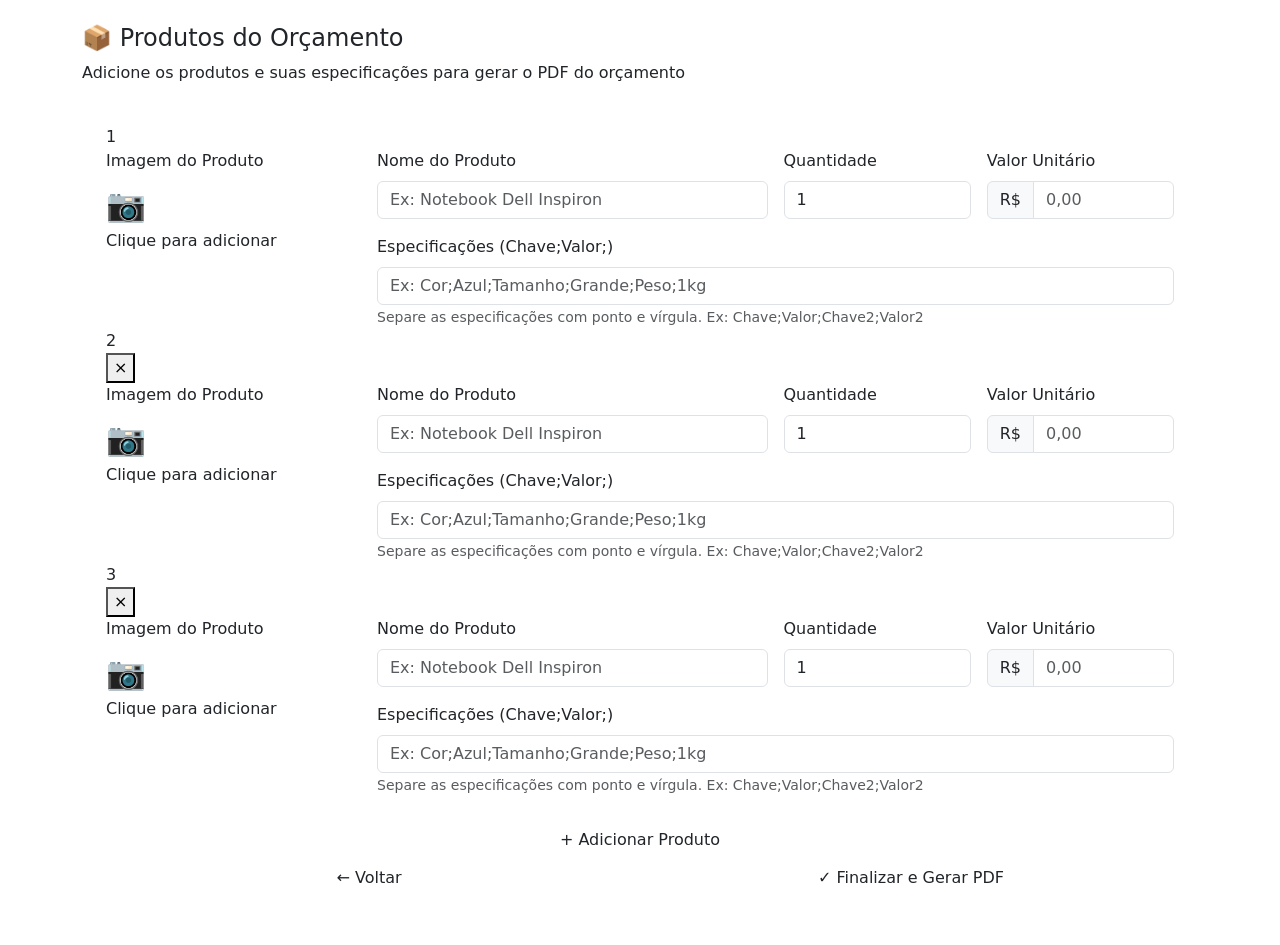
==== templates/cadastro_produtos.html @ 95ba4cf1 "Commit" ====
<!DOCTYPE html>
<html lang="pt-BR">
<head>
    <meta charset="UTF-8">
    <meta name="viewport" content="width=device-width, initial-scale=1.0">
    <title>Cadastro de Produtos</title>
    <link href="https://cdn.jsdelivr.net/npm/bootstrap@5.3.0/dist/css/bootstrap.min.css" rel="stylesheet">
    <link rel="stylesheet" href="{{ url_for('static', filename='css/cadastroproduto.css') }}">
</head>
<body>
    <div class="container py-4">
        <div class="main-card">
            <div class="card-header-custom">
                <h4>📦 Produtos do Orçamento</h4>
                <p>Adicione os produtos e suas especificações para gerar o PDF do orçamento</p>
            </div>
            
            <div class="card-body p-4">
                <form method="POST" action="/gerar-orcamento" enctype="multipart/form-data" id="formProdutos">
                    <div id="container-produtos">
                        <!-- Produtos serão adicionados aqui -->
                    </div>

                    <div class="text-center mt-4">
                        <button type="button" class="btn btn-primary-custom" onclick="addProduto()">
                            + Adicionar Produto
                        </button>
                    </div>

                    <div class="action-buttons">
                        <div class="row g-3">
                            <div class="col-md-6">
                                <a href="/" class="w-100">
                                    <button type="button" class="btn btn-secondary-custom w-100">
                                        ← Voltar
                                    </button>
                                </a>
                            </div>
                            <div class="col-md-6">
                                <button type="submit" class="btn btn-success-custom w-100">
                                    ✓ Finalizar e Gerar PDF
                                </button>
                            </div>
                        </div>
                    </div>
                </form>
            </div>
        </div>
    </div>

    <script>
        let produtoCount = 0;

        function createProdutoHTML(index) {
            return `
                <div class="produto-card" data-index="${index}">
                    <div class="produto-number">${index + 1}</div>
                    ${index > 0 ? '<button type="button" class="btn-remove" onclick="removeProduto(this)" title="Remover produto">×</button>' : ''}
                    
                    <div class="row g-3">
                        <div class="col-md-3">
                            <label class="form-label">Imagem do Produto</label>
                            <input type="file" class="form-control d-none" name="prod_foto[]" accept="image/*" id="fileInput${index}" onchange="previewImage(this, ${index})">
                            <div class="image-preview" onclick="document.getElementById('fileInput${index}').click()" id="preview${index}">
                                <div class="image-placeholder">
                                    <div style="font-size: 2rem;">📷</div>
                                    <div>Clique para adicionar</div>
                                </div>
                            </div>
                        </div>

                        <div class="col-md-9">
                            <div class="row g-3">
                                <div class="col-md-6">
                                    <label class="form-label">Nome do Produto</label>
                                    <input type="text" class="form-control" name="prod_nome[]" placeholder="Ex: Notebook Dell Inspiron">
                                </div>

                                <div class="col-md-3">
                                    <label class="form-label">Quantidade</label>
                                    <input type="number" class="form-control" name="prod_quant[]" placeholder="0" min="1" value="1">
                                </div>

                                <div class="col-md-3">
                                    <label class="form-label">Valor Unitário</label>
                                    <div class="input-group">
                                        <span class="input-group-text">R$</span>
                                        <input type="number" step="0.01" class="form-control" name="prod_valor[]" placeholder="0,00" min="0">
                                    </div>
                                </div>

                                <div class="col-12">
                                    <label class="form-label">Especificações (Chave;Valor;)</label>
                                    <input type="text" class="form-control" name="prod_specs[]" placeholder="Ex: Cor;Azul;Tamanho;Grande;Peso;1kg">
                                    <small class="text-muted">Separe as especificações com ponto e vírgula. Ex: Chave;Valor;Chave2;Valor2</small>
                                </div>
                            </div>
                        </div>
                    </div>
                </div>
            `;
        }

        function addProduto() {
            const container = document.getElementById('container-produtos');
            const newProduto = document.createElement('div');
            newProduto.innerHTML = createProdutoHTML(produtoCount);
            container.appendChild(newProduto.firstElementChild);
            produtoCount++;
            updateProdutoNumbers();
        }

        function removeProduto(btn) {
            const card = btn.closest('.produto-card');
            card.style.opacity = '0';
            card.style.transform = 'scale(0.9)';
            setTimeout(() => {
                card.remove();
                updateProdutoNumbers();
            }, 200);
        }

        function updateProdutoNumbers() {
            const produtos = document.querySelectorAll('.produto-card');
            produtos.forEach((produto, index) => {
                const numberBadge = produto.querySelector('.produto-number');
                if (numberBadge) {
                    numberBadge.textContent = index + 1;
                }
            });
        }

        function previewImage(input, index) {
            const preview = document.getElementById('preview' + index);
            const file = input.files[0];
            
            if (file) {
                const reader = new FileReader();
                reader.onload = function(e) {
                    preview.innerHTML = `<img src="${e.target.result}" alt="Preview">`;
                }
                reader.readAsDataURL(file);
            }
        }

        // Adiciona 3 produtos iniciais
        for (let i = 0; i < 3; i++) {
            addProduto();
        }
    </script>
</body>
</html>
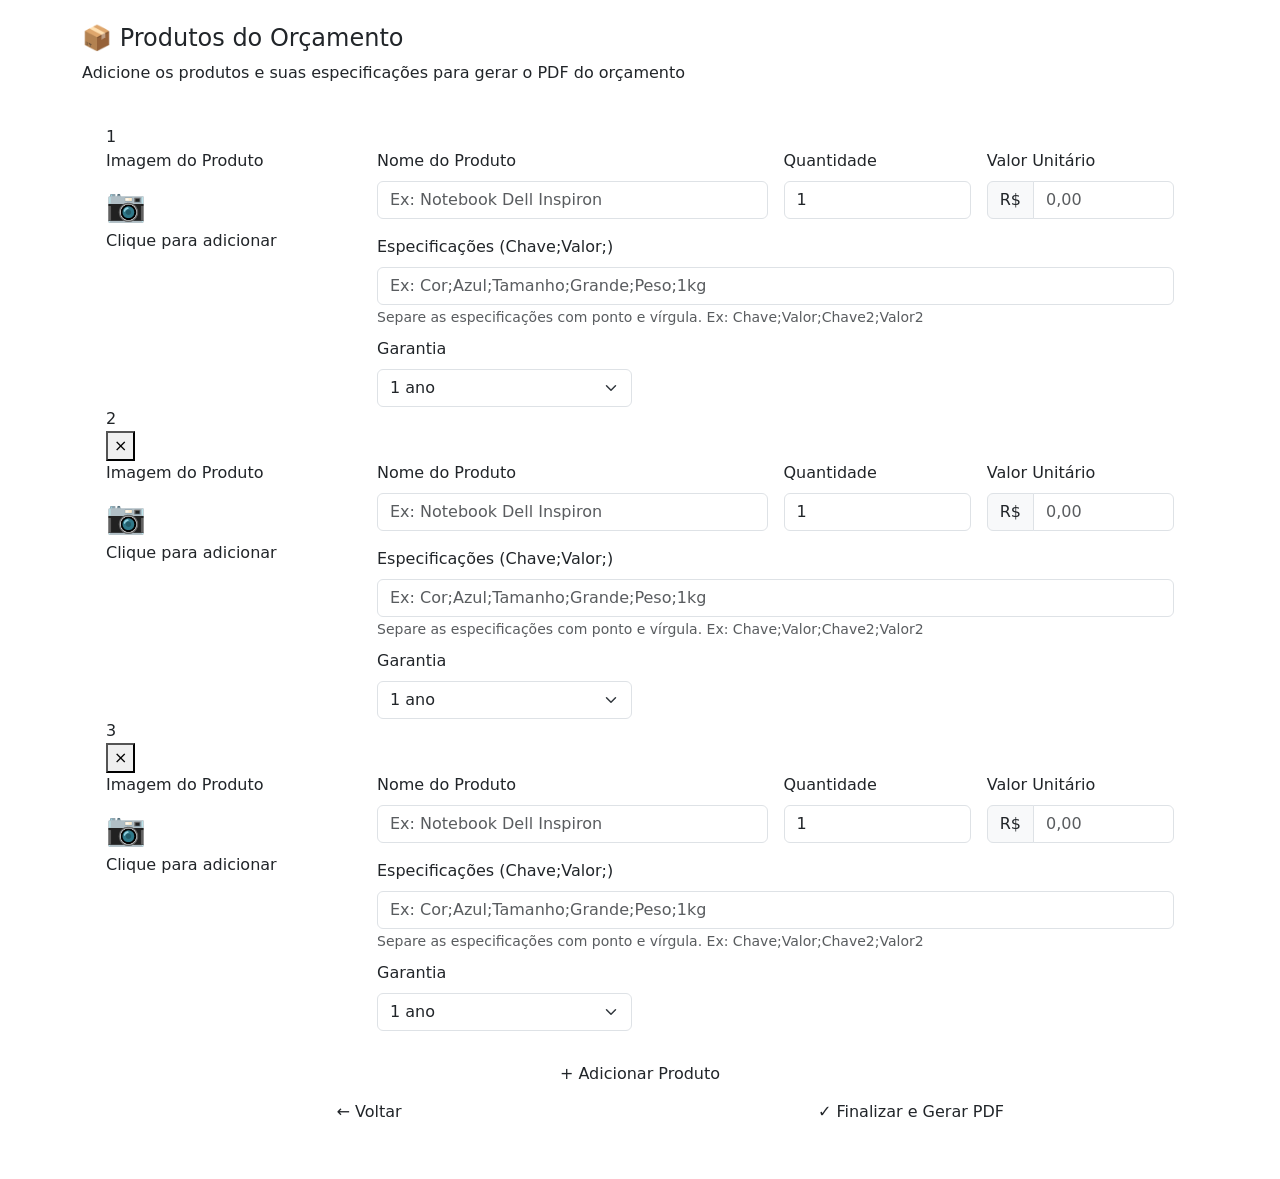
==== commit d3d21e31: "Implementar o gerenciamento de dados do cliente e aprimorar a interface do usuário para o registro d" ====
--- a/templates/cadastro_produtos.html
+++ b/templates/cadastro_produtos.html
@@ -7,6 +7,7 @@
     <link href="https://cdn.jsdelivr.net/npm/bootstrap@5.3.0/dist/css/bootstrap.min.css" rel="stylesheet">
     <link rel="stylesheet" href="{{ url_for('static', filename='css/cadastroproduto.css') }}">
 </head>
+
 <body>
     <div class="container py-4">
         <div class="main-card">
@@ -85,7 +86,7 @@
                                     <label class="form-label">Valor Unitário</label>
                                     <div class="input-group">
                                         <span class="input-group-text">R$</span>
-                                        <input type="number" step="0.01" class="form-control" name="prod_valor[]" placeholder="0,00" min="0">
+                                        <input type="number" step="0.01" class="form-control" name="prod_valor[]" oninput="formatarMoeda(this)" placeholder="0,00" min="0">
                                     </div>
                                 </div>
 
@@ -93,6 +94,15 @@
                                     <label class="form-label">Especificações (Chave;Valor;)</label>
                                     <input type="text" class="form-control" name="prod_specs[]" placeholder="Ex: Cor;Azul;Tamanho;Grande;Peso;1kg">
                                     <small class="text-muted">Separe as especificações com ponto e vírgula. Ex: Chave;Valor;Chave2;Valor2</small>
+                                </div>
+
+                                <div class="col-md-4 mt-2">
+                                    <label class="form-label">Garantia</label>
+                                    <select class="form-select" name="prod_garantia[]">
+                                        <option value="6 meses">6 meses</option>
+                                        <option value="1 ano" selected>1 ano</option>
+                                        <option value="2 anos">2 anos</option>
+                                    </select>
                                 </div>
                             </div>
                         </div>
@@ -147,6 +157,16 @@
         for (let i = 0; i < 3; i++) {
             addProduto();
         }
+
+        // Função para formatar moeda brasileira
+            function formatarMoeda(input) {
+                let valor = input.value.replace(/\D/g, '');
+                valor = (valor / 100).toFixed(2) + '';
+                valor = valor.replace(".", ",");
+                valor = valor.replace(/(\d)(\d{3})(\d{3}),/g, "$1.$2.$3,");
+                valor = valor.replace(/(\d)(\d{3}),/g, "$1.$2,");
+                input.value = valor;
+            }
     </script>
 </body>
 </html>
